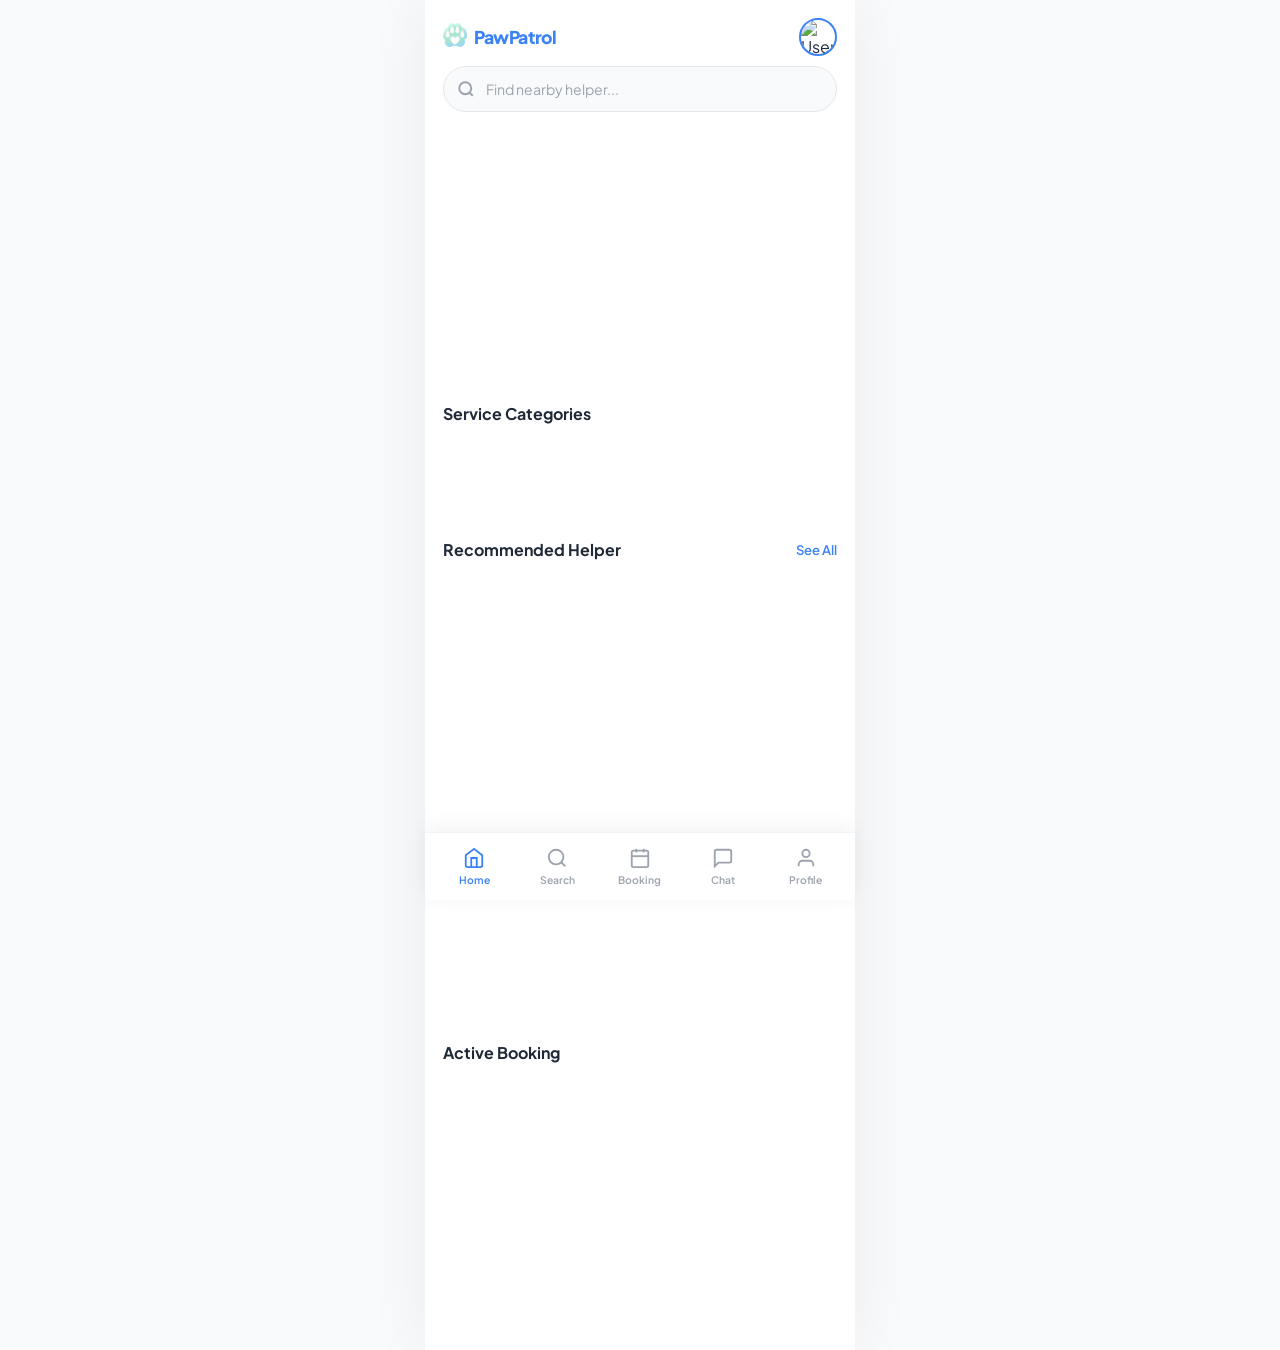
==== pages/home.html @ b07dc296 "- home page - update photo" ====
<!DOCTYPE html>
<html lang="en">
<head>
  <meta charset="UTF-8">
  <meta name="viewport" content="width=device-width, initial-scale=1.0">
  <title>PawPatrol – Home</title>
  <link rel="stylesheet" href="../css/global.css">
  <link rel="stylesheet" href="../css/home.css">
</head>
<body>

  <div class="page-wrap home-page">

    <!-- Header -->
    <header class="page-header">
      <a class="logo" href="#">
        <div class="logo-icon"><img src="../assets/logo.png" alt="PawPatrol Logo"></div>
        <span class="logo-text">PawPatrol</span>
      </a>
      <img class="user-avatar" src="https://i.pravatar.cc/80?img=5" alt="User">
    </header>

    <main class="page-content">
      <!-- Search Bar -->
      <div class="search-bar-wrap">
        <span class="search-icon-wrap">
          <svg viewBox="0 0 24 24" fill="none" stroke="currentColor" stroke-width="2.5">
            <circle cx="11" cy="11" r="8"/><line x1="21" y1="21" x2="16.65" y2="16.65"/>
          </svg>
        </span>
        <input class="search-input home-search-bar" type="text" placeholder="Find nearby helper..." readonly>
      </div>

      <!-- Hero Banner -->
      <div class="hero-banner reveal">
        <div class="hero-text">
          <p class="hero-headline">Find trusted Helper for your beloved pets</p>
          <button class="find-helper-btn">Find Helper</button>
        </div>
        <div class="hero-pets"><img src="../assets/home-label.png" alt="Hero Pets"></div>
      </div>

      <!-- Service Categories -->
      <div class="section-header">
        <h2 class="section-title">Service Categories</h2>
      </div>
      <div class="category-grid reveal">
        <div class="category-card" data-category="sitting">
          <span class="cat-icon"><img src="../assets/sitting-serv.png" alt="Sitting"></span>
          <span class="cat-label">Sitting</span>
        </div>
        <div class="category-card" data-category="walking">
          <span class="cat-icon"><img src="../assets/walking-serv.png" alt="Walking"></span>
          <span class="cat-label">Walking</span>
        </div>
        <div class="category-card" data-category="taxi">
          <span class="cat-icon"><img src="../assets/taxi-serv.png" alt="Taxi"></span>
          <span class="cat-label">Taxi</span>
        </div>
        <div class="category-card" data-category="grooming">
          <span class="cat-icon"><img src="../assets/groom-serv.png" alt="Grooming"></span>
          <span class="cat-label">Grooming</span>
        </div>
      </div>

      <!-- Recommended Helpers -->
      <div class="section-header">
        <h2 class="section-title">Recommended Helper</h2>
        <a class="see-all" href="search.html">See All</a>
      </div>
      <div class="helpers-row">

        <div class="helper-card reveal">
          <img class="helper-avatar" src="https://i.pravatar.cc/100?img=47" alt="Sarah">
          <div class="helper-info">
            <p class="helper-name">Sarah Johnson</p>
            <div class="helper-meta">
              <span class="star-icon">★</span> 4.9
              <span>(128)</span>
              <span>· 1.2 km</span>
            </div>
            <span class="service-badge badge-sitting">Pet Sitting</span>
            <p class="helper-price">From $15/hr</p>
          </div>
          <button class="fav-btn" aria-label="Favourite">
            <svg viewBox="0 0 24 24" fill="none" stroke="currentColor" stroke-width="2">
              <path d="M20.84 4.61a5.5 5.5 0 00-7.78 0L12 5.67l-1.06-1.06a5.5 5.5 0 00-7.78 7.78l1.06 1.06L12 21.23l7.78-7.78 1.06-1.06a5.5 5.5 0 000-7.78z"/>
            </svg>
          </button>
        </div>

        <div class="helper-card reveal">
          <img class="helper-avatar" src="https://i.pravatar.cc/100?img=12" alt="Mark">
          <div class="helper-info">
            <p class="helper-name">Mark Rivera</p>
            <div class="helper-meta">
              <span class="star-icon">★</span> 4.7
              <span>(86)</span>
              <span>· 2.4 km</span>
            </div>
            <span class="service-badge badge-walking">Pet Walking</span>
            <p class="helper-price">From $12/hr</p>
          </div>
          <button class="fav-btn" aria-label="Favourite">
            <svg viewBox="0 0 24 24" fill="none" stroke="currentColor" stroke-width="2">
              <path d="M20.84 4.61a5.5 5.5 0 00-7.78 0L12 5.67l-1.06-1.06a5.5 5.5 0 00-7.78 7.78l1.06 1.06L12 21.23l7.78-7.78 1.06-1.06a5.5 5.5 0 000-7.78z"/>
            </svg>
          </button>
        </div>

        <div class="helper-card reveal">
          <img class="helper-avatar" src="https://i.pravatar.cc/100?img=32" alt="Lisa">
          <div class="helper-info">
            <p class="helper-name">Lisa Chen</p>
            <div class="helper-meta">
              <span class="star-icon">★</span> 5.0
              <span>(214)</span>
              <span>· 0.8 km</span>
            </div>
            <span class="service-badge badge-grooming">Grooming</span>
            <p class="helper-price">From $25/hr</p>
          </div>
          <button class="fav-btn" aria-label="Favourite">
            <svg viewBox="0 0 24 24" fill="none" stroke="currentColor" stroke-width="2">
              <path d="M20.84 4.61a5.5 5.5 0 00-7.78 0L12 5.67l-1.06-1.06a5.5 5.5 0 00-7.78 7.78l1.06 1.06L12 21.23l7.78-7.78 1.06-1.06a5.5 5.5 0 000-7.78z"/>
            </svg>
          </button>
        </div>

      </div>

      <!-- Discount Banner -->
      <div class="discount-banner reveal">
        <div class="discount-text">
          <span class="discount-badge">Special Offer-!</span>
          <p class="discount-title">First Booking Discount – Get 20% off!</p>
          <button class="claim-btn">Claim Now</button>
        </div>
        <div class="discount-emoji"><img src="../assets/discount.png" alt="Discount"></div>
      </div>

      <!-- Active Booking -->
      <div class="section-header">
        <h2 class="section-title">Active Booking</h2>
      </div>
      <div class="empty-state reveal">
        <div class="empty-icon"><img src="../assets/no-results.png" /></div>
        <p class="empty-title">No Active Bookings</p>
        <p class="empty-sub">Your active bookings will appear here.</p>
      </div>

    </main>

    <!-- Bottom Nav -->
    <nav class="bottom-nav">
      <div class="nav-item active" data-page="home">
        <svg class="nav-icon" viewBox="0 0 24 24" fill="none" stroke="currentColor" stroke-width="2">
          <path d="M3 9l9-7 9 7v11a2 2 0 01-2 2H5a2 2 0 01-2-2z"/><polyline points="9 22 9 12 15 12 15 22"/>
        </svg>
        <span class="nav-label">Home</span>
      </div>
      <div class="nav-item" data-page="search">
        <svg class="nav-icon" viewBox="0 0 24 24" fill="none" stroke="currentColor" stroke-width="2">
          <circle cx="11" cy="11" r="8"/><line x1="21" y1="21" x2="16.65" y2="16.65"/>
        </svg>
        <span class="nav-label">Search</span>
      </div>
      <div class="nav-item" data-page="booking">
        <svg class="nav-icon" viewBox="0 0 24 24" fill="none" stroke="currentColor" stroke-width="2">
          <rect x="3" y="4" width="18" height="18" rx="2" ry="2"/><line x1="16" y1="2" x2="16" y2="6"/><line x1="8" y1="2" x2="8" y2="6"/><line x1="3" y1="10" x2="21" y2="10"/>
        </svg>
        <span class="nav-label">Booking</span>
      </div>
      <div class="nav-item" data-page="chat">
        <svg class="nav-icon" viewBox="0 0 24 24" fill="none" stroke="currentColor" stroke-width="2">
          <path d="M21 15a2 2 0 01-2 2H7l-4 4V5a2 2 0 012-2h14a2 2 0 012 2z"/>
        </svg>
        <span class="nav-label">Chat</span>
      </div>
      <div class="nav-item" data-page="profile">
        <svg class="nav-icon" viewBox="0 0 24 24" fill="none" stroke="currentColor" stroke-width="2">
          <path d="M20 21v-2a4 4 0 00-4-4H8a4 4 0 00-4 4v2"/><circle cx="12" cy="7" r="4"/>
        </svg>
        <span class="nav-label">Profile</span>
      </div>
    </nav>

  </div>

  <script src="../js/app.js"></script>
</body>
</html>
---- css/global.css ----
/* ===========================
   PawPatrol – Global CSS
   =========================== */

@import url('https://fonts.googleapis.com/css2?family=Plus+Jakarta+Sans:wght@400;500;600;700;800&display=swap');

*, *::before, *::after { box-sizing: border-box; margin: 0; padding: 0; }

:root {
  --brand-blue: #3b82f6;
  --brand-purple: #8b5cf6;
  --brand-cyan: #06b6d4;
  --brand-pink: #ec4899;
  --brand-green: #22c55e;
  --brand-yellow: #f59e0b;
  --peach: #fde8d8;
  --lavender: #e8d8fd;
  --white: #ffffff;
  --gray-50: #f9fafb;
  --gray-100: #f3f4f6;
  --gray-200: #e5e7eb;
  --gray-300: #d1d5db;
  --gray-400: #9ca3af;
  --gray-500: #6b7280;
  --gray-600: #4b5563;
  --gray-800: #1f2937;
  --shadow-sm: 0 1px 4px rgba(0,0,0,.07);
  --shadow-md: 0 4px 16px rgba(0,0,0,.09);
  --shadow-lg: 0 10px 36px rgba(0,0,0,.13);
  --radius: 16px;
  --font: 'Plus Jakarta Sans', sans-serif;
  --nav-h: 68px;
}

html { scroll-behavior: smooth; }

body {
  font-family: var(--font);
  background: var(--gray-50);
  color: var(--gray-800);
  min-height: 100vh;
}

/* ---- Page wrapper ---- */
.page-wrap {
  max-width: 430px;
  margin: 0 auto;
  background: var(--white);
  min-height: 100vh;
  position: relative;
  padding-bottom: var(--nav-h);
  box-shadow: 0 0 60px rgba(0,0,0,.06);
}

/* ---- Scrollable content area ---- */
.page-content {
  padding: 0 18px 24px;
  overflow-y: auto;
}

/* ==================
   Page Header
   ================== */
.page-header {
  display: flex;
  align-items: center;
  justify-content: space-between;
  padding: 18px 18px 10px;
  position: sticky;
  top: 0;
  background: var(--white);
  z-index: 10;
}

.logo {
  display: flex;
  align-items: center;
  gap: 7px;
  text-decoration: none;
}

.logo-icon img {
  width: 24px;
  height: auto;
  /* background: linear-gradient(135deg, var(--brand-blue), var(--brand-cyan)); */
  /* border-radius: 10px; */
  /* display: flex; */
  align-items: center;
  justify-content: center;
  /* font-size: 15px; */
}

.logo-text {
  font-size: 1.1rem;
  font-weight: 800;
  color: var(--brand-blue);
  letter-spacing: -.4px;
}

/* ==================
   Bottom Nav
   ================== */
.bottom-nav {
  position: fixed;
  bottom: 0;
  left: 50%;
  transform: translateX(-50%);
  width: 100%;
  max-width: 430px;
  height: var(--nav-h);
  background: var(--white);
  border-top: 1px solid var(--gray-100);
  display: flex;
  align-items: center;
  justify-content: space-around;
  padding: 0 8px;
  box-shadow: 0 -4px 20px rgba(0,0,0,.06);
  z-index: 100;
}

.nav-item {
  display: flex;
  flex-direction: column;
  align-items: center;
  gap: 4px;
  cursor: pointer;
  padding: 8px 12px;
  border-radius: 12px;
  transition: background .2s;
  flex: 1;
}

.nav-item:hover { background: var(--gray-100); }

.nav-icon { width: 22px; height: 22px; color: var(--gray-400); transition: color .2s; }
.nav-label { font-size: .65rem; font-weight: 600; color: var(--gray-400); transition: color .2s; }

.nav-item.active .nav-icon,
.nav-item.active .nav-label { color: var(--brand-blue); }

/* ==================
   Search Bar
   ================== */
.search-bar-wrap {
  position: relative;
  margin-bottom: 18px;
}

.search-icon-wrap {
  position: absolute;
  left: 14px;
  top: 50%;
  transform: translateY(-50%);
  color: var(--gray-400);
  width: 18px;
  height: 18px;
}

.search-input {
  width: 100%;
  padding: 13px 16px 13px 42px;
  border: 1.5px solid var(--gray-200);
  border-radius: 50px;
  font-family: var(--font);
  font-size: .88rem;
  color: var(--gray-800);
  outline: none;
  background: var(--gray-50);
  transition: border-color .2s, box-shadow .2s;
}

.search-input:focus {
  border-color: var(--brand-blue);
  box-shadow: 0 0 0 3px rgba(59,130,246,.1);
  background: var(--white);
}

.search-input::placeholder { color: var(--gray-400); }

/* ==================
   Section Headers
   ================== */
.section-header {
  display: flex;
  align-items: center;
  justify-content: space-between;
  margin-bottom: 14px;
}

.section-title {
  font-size: 1rem;
  font-weight: 700;
  color: var(--gray-800);
}

.see-all {
  font-size: .82rem;
  font-weight: 600;
  color: var(--brand-blue);
  text-decoration: none;
  cursor: pointer;
}

/* ==================
   Helper Card
   ================== */
.helper-card {
  background: var(--white);
  border-radius: var(--radius);
  box-shadow: var(--shadow-md);
  padding: 14px;
  display: flex;
  gap: 12px;
  align-items: flex-start;
  cursor: pointer;
  transition: transform .2s, box-shadow .2s;
  border: 1.5px solid var(--gray-100);
  position: relative;
}

.helper-card:hover {
  transform: translateY(-2px);
  box-shadow: var(--shadow-lg);
}

.helper-avatar {
  width: 56px;
  height: 56px;
  border-radius: 50%;
  object-fit: cover;
  flex-shrink: 0;
}

.helper-info { flex: 1; min-width: 0; }

.helper-name {
  font-size: .93rem;
  font-weight: 700;
  color: var(--gray-800);
  margin-bottom: 4px;
  white-space: nowrap;
  overflow: hidden;
  text-overflow: ellipsis;
}

.helper-meta {
  display: flex;
  align-items: center;
  gap: 8px;
  font-size: .78rem;
  color: var(--gray-500);
  margin-bottom: 6px;
  flex-wrap: wrap;
}

.star-icon { color: #f59e0b; }

.service-badge {
  font-size: .7rem;
  font-weight: 600;
  padding: 2px 8px;
  border-radius: 50px;
}

.badge-sitting  { background: #fce7f3; color: #db2777; }
.badge-walking  { background: #dcfce7; color: #16a34a; }
.badge-grooming { background: #ede9fe; color: #7c3aed; }
.badge-taxi     { background: #fef9c3; color: #ca8a04; }

.helper-price {
  font-size: .85rem;
  font-weight: 700;
  margin-top: 8px;
  color: var(--brand-blue);
}

.fav-btn {
  position: absolute;
  top: 12px;
  right: 12px;
  background: none;
  border: none;
  cursor: pointer;
  width: 28px;
  height: 28px;
  padding: 0;
  color: var(--gray-300);
  transition: color .2s, transform .2s;
}

.fav-btn:hover { transform: scale(1.15); }
.fav-btn.active { color: #ff6b8a; }
.fav-btn svg { width: 20px; height: 20px; }

/* ==================
   Modal
   ================== */
.modal-overlay {
  display: none;
  position: fixed;
  inset: 0;
  background: rgba(0,0,0,.45);
  z-index: 200;
  align-items: center;
  justify-content: center;
  padding: 20px;
}

.modal-overlay.open { display: flex; }

.modal-box {
  background: var(--white);
  border-radius: 24px;
  padding: 28px 24px;
  width: 100%;
  max-width: 340px;
  position: relative;
  animation: popIn .3s cubic-bezier(.22,1,.36,1);
}

@keyframes popIn {
  from { opacity: 0; transform: scale(.9); }
  to   { opacity: 1; transform: scale(1); }
}

.modal-close {
  position: absolute;
  top: 14px;
  right: 16px;
  background: none;
  border: none;
  font-size: 1.4rem;
  cursor: pointer;
  color: var(--gray-400);
}

.modal-title {
  font-size: 1.1rem;
  font-weight: 700;
  color: var(--gray-800);
  margin-bottom: 10px;
}

.modal-body {
  font-size: .88rem;
  color: var(--gray-500);
  line-height: 1.6;
  margin-bottom: 20px;
}

.modal-cta {
  width: 100%;
  padding: 13px;
  background: linear-gradient(135deg, var(--brand-cyan), var(--brand-blue));
  border: none;
  border-radius: 50px;
  color: var(--white);
  font-family: var(--font);
  font-weight: 700;
  font-size: .93rem;
  cursor: pointer;
}

 /* Chat Thread Overlay */
.chat-thread-overlay {
  display: none;
  position: fixed;
  inset: 0;
  background: var(--white);
  z-index: 300;
  flex-direction: column;
  max-width: 430px;
  width: 100%;
  left: 50%;
  transform: translateX(-50%);
}

.chat-thread-overlay.open { display: flex; }

.thread-header {
  display: flex;
  align-items: center;
  gap: 12px;
  padding: 16px 18px;
  border-bottom: 1px solid var(--gray-100);
  background: var(--white);
}

.thread-back {
  background: none;
  border: none;
  font-size: 1.3rem;
  cursor: pointer;
  color: var(--brand-blue);
  padding: 0 6px 0 0;
}

.thread-avatar { width: 40px; height: 40px; border-radius: 50%; object-fit: cover; }

.thread-info strong { display: block; font-size: .93rem; font-weight: 700; }
.thread-info span   { font-size: .75rem; color: var(--gray-400); }

.thread-messages {
  flex: 1;
  overflow-y: auto;
  padding: 18px;
  display: flex;
  flex-direction: column;
  gap: 12px;
  background: var(--gray-50);
}

.msg { display: flex; flex-direction: column; max-width: 75%; }
.msg-in  { align-self: flex-start; }
.msg-out { align-self: flex-end; }

.msg p {
  padding: 10px 14px;
  border-radius: 16px;
  font-size: .88rem;
  line-height: 1.5;
}

.msg-in  p { background: var(--white); border: 1px solid var(--gray-200); color: var(--gray-800); border-bottom-left-radius: 4px; }
.msg-out p { background: linear-gradient(135deg, var(--brand-blue), var(--brand-cyan)); color: var(--white); border-bottom-right-radius: 4px; }

.msg-time { font-size: .68rem; color: var(--gray-400); margin-top: 3px; align-self: flex-end; }

.thread-input-area {
  display: flex;
  gap: 10px;
  padding: 14px 18px;
  border-top: 1px solid var(--gray-100);
  background: var(--white);
}

.thread-input {
  flex: 1;
  padding: 11px 16px;
  border: 1.5px solid var(--gray-200);
  border-radius: 50px;
  font-family: var(--font);
  font-size: .88rem;
  outline: none;
}

.thread-input:focus { border-color: var(--brand-blue); }

.thread-send {
  width: 42px;
  height: 42px;
  background: linear-gradient(135deg, var(--brand-blue), var(--brand-cyan));
  border: none;
  border-radius: 50%;
  color: var(--white);
  font-size: 1.1rem;
  cursor: pointer;
  flex-shrink: 0;
  display: flex;
  align-items: center;
  justify-content: center;
}

.reveal {
  opacity: 0;
  transform: translateY(20px);
  transition: opacity .5s ease, transform .5s ease;
}

.reveal.revealed { opacity: 1; transform: translateY(0); }
---- css/home.css ----
/* ===========================
   PawPatrol – Home Page CSS
   =========================== */

/* ---- Hero Banner ---- */
.hero-banner {
  border-radius: 20px;
  background: linear-gradient(135deg, #90b7e9, #e0f2fe);
  padding: 22px 18px;
  margin-bottom: 24px;
  display: flex;
  align-items: center;
  justify-content: space-between;
  overflow: hidden;
  position: relative;
  min-height: 140px;
}

.hero-text { flex: 1; }

.hero-headline {
  font-size: 1.1rem;
  font-weight: 800;
  color: #1e3a8a;
  line-height: 1.3;
  margin-bottom: 14px;
  max-width: 170px;
}

.find-helper-btn {
  background: linear-gradient(135deg, var(--brand-blue), var(--brand-cyan));
  color: var(--white);
  border: none;
  border-radius: 50px;
  padding: 10px 20px;
  font-family: var(--font);
  font-size: .83rem;
  font-weight: 700;
  cursor: pointer;
  box-shadow: 0 4px 14px rgba(59,130,246,.35);
  transition: transform .2s, box-shadow .2s;
}

.find-helper-btn:hover { transform: translateY(-2px); box-shadow: 0 8px 20px rgba(59,130,246,.4); }

.hero-pets {
  font-size: 4rem;
  line-height: 1;
  /* flex-shrink: 0; */
  filter: drop-shadow(2px 4px 8px rgba(0,0,0,.12));
}

.hero-pets img {
  width: 140px;
  height: auto;
}

/* ---- Category Grid ---- */
.category-grid {
  display: grid;
  grid-template-columns: repeat(4, 1fr);
  gap: 10px;
  margin-bottom: 28px;
}

.category-card {
  display: flex;
  flex-direction: column;
  align-items: center;
  gap: 8px;
  padding: 10px 4px;
  border-radius: 16px;
  cursor: pointer;
  transition: transform .2s, box-shadow .2s;
  border: 1.5px solid transparent;
}

.category-card:hover { transform: translateY(-3px); box-shadow: var(--shadow-md); }

.category-card[data-category="sitting"]  { background: #fce7f3; }
.category-card[data-category="walking"]  { background: #dcfce7; }
.category-card[data-category="taxi"]     { background: #fef9c3; }
.category-card[data-category="grooming"]{ background: #ede9fe; }

.cat-icon img { 
  width: 24px; 
  height: auto; 
}

.cat-label {
  font-size: .72rem;
  font-weight: 700;
  color: var(--gray-700);
}

/* ---- Recommended ---- */
.helpers-row {
  display: flex;
  gap: 14px;
  overflow-x: auto;
  padding-bottom: 8px;
  scroll-snap-type: x mandatory;
  -webkit-overflow-scrolling: touch;
  margin-bottom: 24px;
}

.helpers-row::-webkit-scrollbar { display: none; }

.helpers-row .helper-card {
  min-width: 200px;
  flex-direction: column;
  scroll-snap-align: start;
}

.helpers-row .helper-avatar {
  width: 100%;
  height: 120px;
  border-radius: 12px;
  object-fit: cover;
}

.helpers-row .fav-btn { top: 10px; right: 10px; }

/* ---- Discount Banner ---- */
.discount-banner {
  border-radius: 20px;
  background: linear-gradient(135deg, #ec4899, #8b5cf6);
  padding: 22px 20px;
  margin-bottom: 24px;
  display: flex;
  align-items: center;
  justify-content: space-between;
  gap: 12px;
}

.discount-text { flex: 1; }

.discount-badge {
  background: rgba(255,255,255,.25);
  color: var(--white);
  font-size: .7rem;
  font-weight: 700;
  padding: 3px 9px;
  border-radius: 50px;
  margin-bottom: 6px;
  display: inline-block;
}

.discount-title {
  font-size: 1rem;
  font-weight: 800;
  color: var(--white);
  margin-bottom: 12px;
  line-height: 1.3;
}

.claim-btn {
  background: var(--white);
  color: var(--brand-purple);
  border: none;
  border-radius: 50px;
  padding: 9px 18px;
  font-family: var(--font);
  font-size: .8rem;
  font-weight: 700;
  cursor: pointer;
  white-space: nowrap;
  transition: transform .2s;
}

.claim-btn:hover { transform: scale(1.05); }

.discount-emoji { font-size: 2.8rem; flex-shrink: 0; }

/* ---- Active Booking Empty State ---- */
.empty-state {
  text-align: center;
  padding: 28px 16px;
  background: var(--gray-50);
  border-radius: 16px;
  border: 2px dashed var(--gray-200);
}

.empty-icon { font-size: 2.5rem; margin-bottom: 10px; }
.empty-title { font-size: .93rem; font-weight: 700; color: var(--gray-600); margin-bottom: 4px; }
.empty-sub   { font-size: .8rem;  color: var(--gray-400); }

/* ---- User Avatar ---- */
.user-avatar {
  width: 38px;
  height: 38px;
  border-radius: 50%;
  object-fit: cover;
  border: 2.5px solid var(--brand-blue);
  cursor: pointer;
}

.home-search-bar { cursor: pointer; }
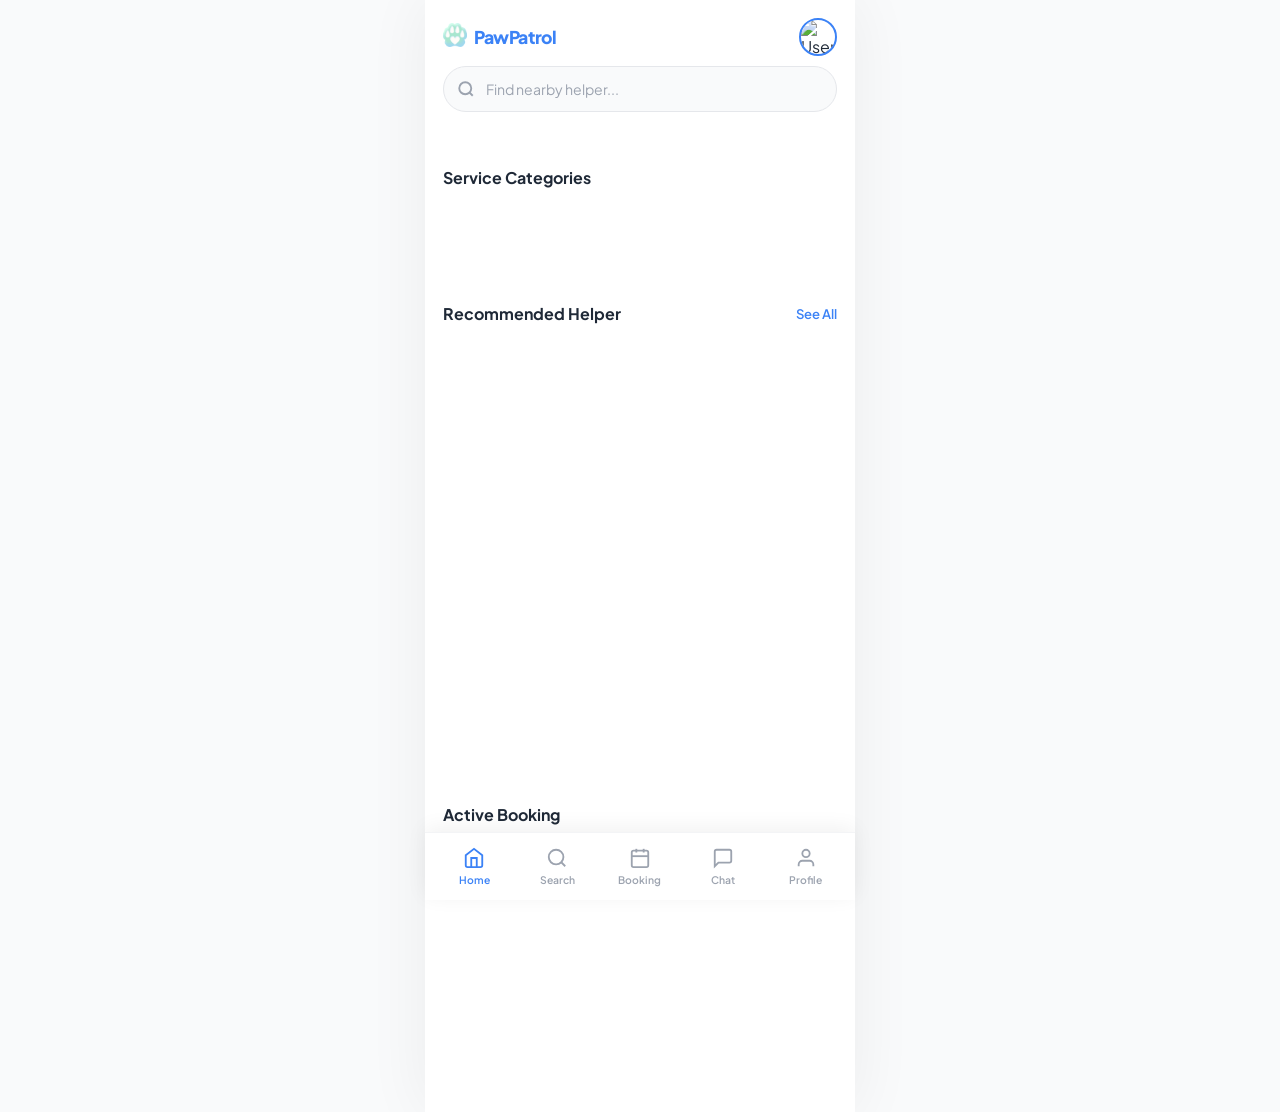
==== commit 0b802b38: "update home" ====
--- a/pages/home.html
+++ b/pages/home.html
@@ -33,11 +33,8 @@
 
       <!-- Hero Banner -->
       <div class="hero-banner reveal">
-        <div class="hero-text">
-          <p class="hero-headline">Find trusted Helper for your beloved pets</p>
-          <button class="find-helper-btn">Find Helper</button>
-        </div>
-        <div class="hero-pets"><img src="../assets/home-label.png" alt="Hero Pets"></div>
+        <img class="hero-image" src="../assets/bg-home.png" alt="Hero Banner">
+        <button class="find-helper-btn">Find Helper</button>
       </div>
 
       <!-- Service Categories -->
@@ -73,7 +70,14 @@
         <div class="helper-card reveal">
           <img class="helper-avatar" src="https://i.pravatar.cc/100?img=47" alt="Sarah">
           <div class="helper-info">
-            <p class="helper-name">Sarah Johnson</p>
+            <div class="helper-name-row">
+              <p class="helper-name">Sarah Johnson</p>
+              <button class="fav-btn" aria-label="Favourite">
+                <svg viewBox="0 0 24 24" fill="none" stroke="currentColor" stroke-width="2">
+                  <path d="M20.84 4.61a5.5 5.5 0 00-7.78 0L12 5.67l-1.06-1.06a5.5 5.5 0 00-7.78 7.78l1.06 1.06L12 21.23l7.78-7.78 1.06-1.06a5.5 5.5 0 000-7.78z"/>
+                </svg>
+              </button>
+            </div>
             <div class="helper-meta">
               <span class="star-icon">★</span> 4.9
               <span>(128)</span>
@@ -82,18 +86,20 @@
             <span class="service-badge badge-sitting">Pet Sitting</span>
             <p class="helper-price">From $15/hr</p>
           </div>
-          <button class="fav-btn" aria-label="Favourite">
-            <svg viewBox="0 0 24 24" fill="none" stroke="currentColor" stroke-width="2">
-              <path d="M20.84 4.61a5.5 5.5 0 00-7.78 0L12 5.67l-1.06-1.06a5.5 5.5 0 00-7.78 7.78l1.06 1.06L12 21.23l7.78-7.78 1.06-1.06a5.5 5.5 0 000-7.78z"/>
-            </svg>
-          </button>
         </div>
 
         <div class="helper-card reveal">
           <img class="helper-avatar" src="https://i.pravatar.cc/100?img=12" alt="Mark">
           <div class="helper-info">
-            <p class="helper-name">Mark Rivera</p>
-            <div class="helper-meta">
+            <div class="helper-name-row">
+              <p class="helper-name">Mark Rivera</p>
+              <button class="fav-btn" aria-label="Favourite">
+                <svg viewBox="0 0 24 24" fill="none" stroke="currentColor" stroke-width="2">
+                  <path d="M20.84 4.61a5.5 5.5 0 00-7.78 0L12 5.67l-1.06-1.06a5.5 5.5 0 00-7.78 7.78l1.06 1.06L12 21.23l7.78-7.78 1.06-1.06a5.5 5.5 0 000-7.78z"/>
+                </svg>
+              </button>
+            </div>
+            <div class="helper-meta"> 
               <span class="star-icon">★</span> 4.7
               <span>(86)</span>
               <span>· 2.4 km</span>
@@ -101,17 +107,19 @@
             <span class="service-badge badge-walking">Pet Walking</span>
             <p class="helper-price">From $12/hr</p>
           </div>
-          <button class="fav-btn" aria-label="Favourite">
-            <svg viewBox="0 0 24 24" fill="none" stroke="currentColor" stroke-width="2">
-              <path d="M20.84 4.61a5.5 5.5 0 00-7.78 0L12 5.67l-1.06-1.06a5.5 5.5 0 00-7.78 7.78l1.06 1.06L12 21.23l7.78-7.78 1.06-1.06a5.5 5.5 0 000-7.78z"/>
-            </svg>
-          </button>
         </div>
 
         <div class="helper-card reveal">
           <img class="helper-avatar" src="https://i.pravatar.cc/100?img=32" alt="Lisa">
           <div class="helper-info">
-            <p class="helper-name">Lisa Chen</p>
+            <div class="helper-name-row">
+              <p class="helper-name">Lisa Chen </p>
+              <button class="fav-btn" aria-label="Favourite">
+                <svg viewBox="0 0 24 24" fill="none" stroke="currentColor" stroke-width="2">
+                  <path d="M20.84 4.61a5.5 5.5 0 00-7.78 0L12 5.67l-1.06-1.06a5.5 5.5 0 00-7.78 7.78l1.06 1.06L12 21.23l7.78-7.78 1.06-1.06a5.5 5.5 0 000-7.78z"/>
+                </svg>
+              </button>
+            </div>
             <div class="helper-meta">
               <span class="star-icon">★</span> 5.0
               <span>(214)</span>
@@ -120,11 +128,6 @@
             <span class="service-badge badge-grooming">Grooming</span>
             <p class="helper-price">From $25/hr</p>
           </div>
-          <button class="fav-btn" aria-label="Favourite">
-            <svg viewBox="0 0 24 24" fill="none" stroke="currentColor" stroke-width="2">
-              <path d="M20.84 4.61a5.5 5.5 0 00-7.78 0L12 5.67l-1.06-1.06a5.5 5.5 0 00-7.78 7.78l1.06 1.06L12 21.23l7.78-7.78 1.06-1.06a5.5 5.5 0 000-7.78z"/>
-            </svg>
-          </button>
         </div>
 
       </div>
--- a/css/global.css
+++ b/css/global.css
@@ -56,11 +56,27 @@
 .page-content {
   padding: 0 18px 24px;
   overflow-y: auto;
-}
-
-/* ==================
-   Page Header
-   ================== */
+  overflow-x: hidden;
+}
+
+.destination {
+  background: var(--brand-blue);
+  border-radius: 50%;
+  width: 18px;
+  height: 18px;
+  display: flex;
+  align-items: center;
+  justify-content: center;
+}
+
+.destination::after {
+  content: '';
+  background: white;
+  border-radius: 50%;
+  width: 5px;
+  height: 5px;
+}
+
 .page-header {
   display: flex;
   align-items: center;
@@ -130,8 +146,6 @@
   flex: 1;
 }
 
-.nav-item:hover { background: var(--gray-100); }
-
 .nav-icon { width: 22px; height: 22px; color: var(--gray-400); transition: color .2s; }
 .nav-label { font-size: .65rem; font-weight: 600; color: var(--gray-400); transition: color .2s; }
 
@@ -207,20 +221,15 @@
 .helper-card {
   background: var(--white);
   border-radius: var(--radius);
-  box-shadow: var(--shadow-md);
+  /* box-shadow: var(--shadow-md); */
   padding: 14px;
   display: flex;
   gap: 12px;
   align-items: flex-start;
   cursor: pointer;
   transition: transform .2s, box-shadow .2s;
-  border: 1.5px solid var(--gray-100);
+  border: 1.5px solid var(--gray-200);
   position: relative;
-}
-
-.helper-card:hover {
-  transform: translateY(-2px);
-  box-shadow: var(--shadow-lg);
 }
 
 .helper-avatar {
@@ -284,11 +293,10 @@
   width: 28px;
   height: 28px;
   padding: 0;
-  color: var(--gray-300);
+  color: var(--gray-800);
   transition: color .2s, transform .2s;
 }
 
-.fav-btn:hover { transform: scale(1.15); }
 .fav-btn.active { color: #ff6b8a; }
 .fav-btn svg { width: 20px; height: 20px; }
 
--- a/css/home.css
+++ b/css/home.css
@@ -3,28 +3,11 @@
    =========================== */
 
 /* ---- Hero Banner ---- */
-.hero-banner {
-  border-radius: 20px;
-  background: linear-gradient(135deg, #90b7e9, #e0f2fe);
-  padding: 22px 18px;
-  margin-bottom: 24px;
-  display: flex;
-  align-items: center;
-  justify-content: space-between;
-  overflow: hidden;
-  position: relative;
-  min-height: 140px;
-}
-
-.hero-text { flex: 1; }
-
-.hero-headline {
-  font-size: 1.1rem;
-  font-weight: 800;
-  color: #1e3a8a;
-  line-height: 1.3;
-  margin-bottom: 14px;
-  max-width: 170px;
+.hero-banner img{
+  width: 110%;
+  height: auto;
+  padding: 0px 18px;
+  transform: translateX(-20px);
 }
 
 .find-helper-btn {
@@ -38,16 +21,7 @@
   font-weight: 700;
   cursor: pointer;
   box-shadow: 0 4px 14px rgba(59,130,246,.35);
-  transition: transform .2s, box-shadow .2s;
-}
-
-.find-helper-btn:hover { transform: translateY(-2px); box-shadow: 0 8px 20px rgba(59,130,246,.4); }
-
-.hero-pets {
-  font-size: 4rem;
-  line-height: 1;
-  /* flex-shrink: 0; */
-  filter: drop-shadow(2px 4px 8px rgba(0,0,0,.12));
+  transform: translateY(-50px) translateX(10px);;
 }
 
 .hero-pets img {
@@ -94,10 +68,12 @@
 }
 
 /* ---- Recommended ---- */
+
 .helpers-row {
   display: flex;
   gap: 14px;
   overflow-x: auto;
+  overflow-y: hidden;
   padding-bottom: 8px;
   scroll-snap-type: x mandatory;
   -webkit-overflow-scrolling: touch;
@@ -109,17 +85,47 @@
 .helpers-row .helper-card {
   min-width: 200px;
   flex-direction: column;
+  padding: 0px;
+  display: flex;
   scroll-snap-align: start;
 }
+
 
 .helpers-row .helper-avatar {
   width: 100%;
   height: 120px;
-  border-radius: 12px;
+  border-radius: 12px 12px 0 0;
   object-fit: cover;
 }
 
-.helpers-row .fav-btn { top: 10px; right: 10px; }
+.helpers-row .helper-name-row {
+  display: flex;
+  align-items: center;
+  justify-content: space-between;
+  gap: 8px;
+  width: 100%; 
+}
+
+.helpers-row .helper-name {
+  flex: 1;
+  margin: 0;
+}
+
+.helpers-row .fav-btn {
+  position: static;
+  flex-shrink: 0;
+  padding: 4px;
+  margin-left: auto;
+}
+
+.helpers-row .helper-info {
+  padding-left: 8px;
+  padding-right: 8px; 
+  width: 100%;         
+  box-sizing: border-box;
+  padding-bottom: 20px;
+}
+
 
 /* ---- Discount Banner ---- */
 .discount-banner {
